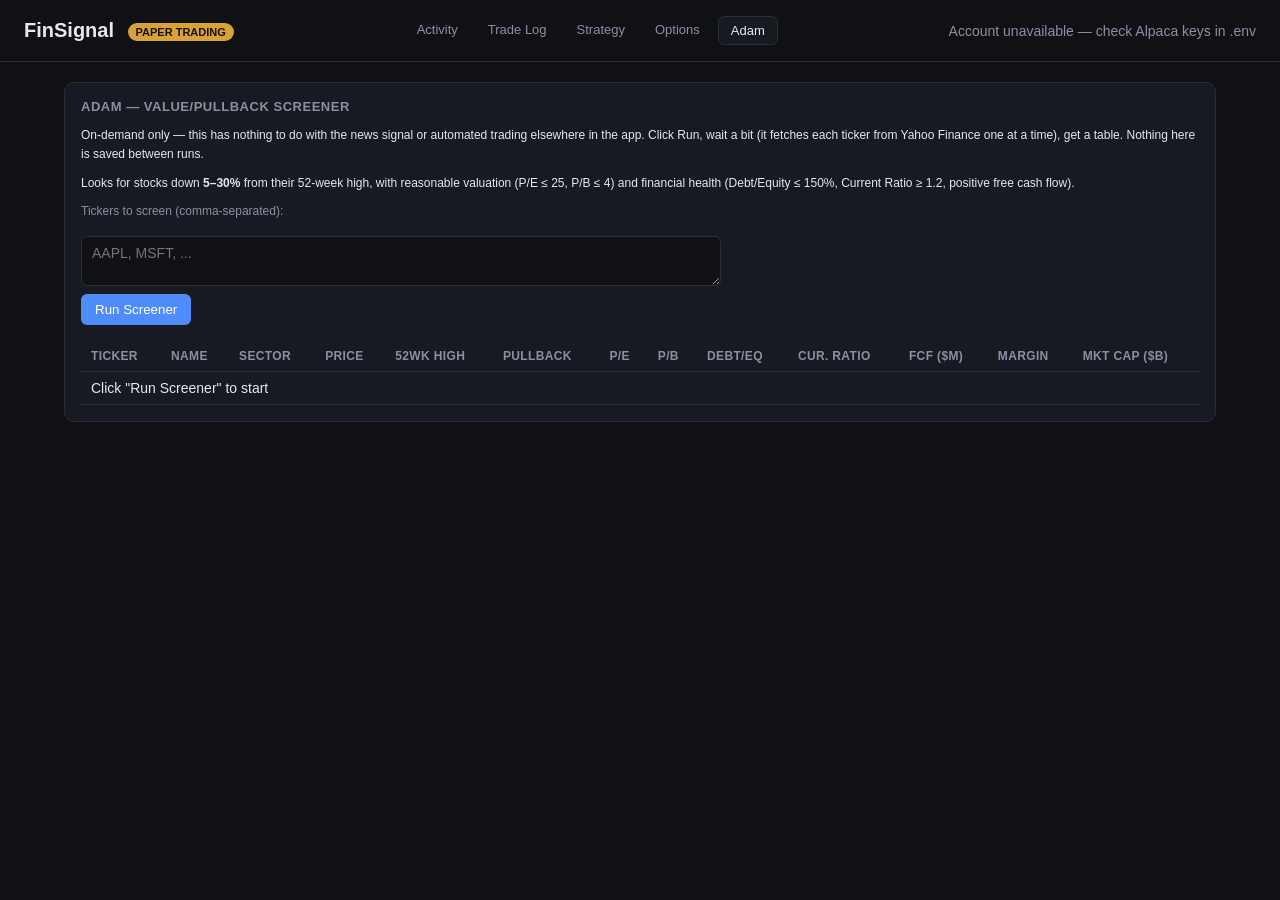
==== static/adam.html @ 08b4f2a9 "Add Adam: on-demand value/pullback stock screener as a new tab - Ported from a script provided by th" ====
<!doctype html>
<html lang="en">
<head>
<meta charset="utf-8">
<meta name="viewport" content="width=device-width, initial-scale=1">
<title>FinSignal — Adam</title>
<link rel="stylesheet" href="/static/style.css">
</head>
<body>
<header>
  <h1>FinSignal <span class="badge">PAPER TRADING</span></h1>
  <nav class="tabs">
    <a href="/">Activity</a>
    <a href="/trades">Trade Log</a>
    <a href="/strategy">Strategy</a>
    <a href="/options">Options</a>
    <a href="/adam" class="active">Adam</a>
  </nav>
  <div id="account-summary" class="account-summary">Loading account…</div>
</header>

<main class="trades-main">
  <section>
    <h2>Adam — Value/Pullback Screener</h2>
    <p class="hint">
      On-demand only — this has nothing to do with the news signal or
      automated trading elsewhere in the app. Click Run, wait a bit (it
      fetches each ticker from Yahoo Finance one at a time), get a table.
      Nothing here is saved between runs.
    </p>
    <p class="hint">
      Looks for stocks down <strong>5–30%</strong> from their 52-week high,
      with reasonable valuation (P/E ≤ 25, P/B ≤ 4) and financial health
      (Debt/Equity ≤ 150%, Current Ratio ≥ 1.2, positive free cash flow).
    </p>

    <form id="run-form">
      <label for="tickers-input" class="hint">Tickers to screen (comma-separated):</label>
      <textarea id="tickers-input" rows="2" placeholder="Loading your watchlist…"></textarea>
      <button type="submit" id="run-btn">Run Screener</button>
    </form>

    <div id="status" class="hint"></div>

    <div class="table-scroll">
      <table id="adam-table">
        <thead>
          <tr>
            <th>Ticker</th>
            <th>Name</th>
            <th>Sector</th>
            <th>Price</th>
            <th>52wk High</th>
            <th>Pullback</th>
            <th>P/E</th>
            <th>P/B</th>
            <th>Debt/Eq</th>
            <th>Cur. Ratio</th>
            <th>FCF ($M)</th>
            <th>Margin</th>
            <th>Mkt Cap ($B)</th>
          </tr>
        </thead>
        <tbody id="adam-body">
          <tr><td colspan="13" class="meta">Click "Run Screener" to start</td></tr>
        </tbody>
      </table>
    </div>
  </section>
</main>

<script src="/static/adam.js"></script>
</body>
</html>
---- static/style.css ----
:root {
  color-scheme: dark;
  --bg: #0f1115;
  --panel: #171a21;
  --border: #2a2e38;
  --text: #e6e8ee;
  --muted: #8a90a0;
  --green: #33c17a;
  --red: #e05a5a;
  --amber: #d8a13a;
  --accent: #4f8cff;
}

* { box-sizing: border-box; }

body {
  margin: 0;
  font-family: -apple-system, "Segoe UI", Roboto, sans-serif;
  background: var(--bg);
  color: var(--text);
}

header {
  display: flex;
  align-items: center;
  justify-content: space-between;
  padding: 16px 24px;
  border-bottom: 1px solid var(--border);
  flex-wrap: wrap;
  gap: 8px;
}

header h1 { margin: 0; font-size: 20px; }

.badge {
  font-size: 11px;
  background: var(--amber);
  color: #1a1400;
  padding: 3px 8px;
  border-radius: 999px;
  margin-left: 8px;
  vertical-align: middle;
  font-weight: 600;
}

.account-summary { font-size: 14px; color: var(--muted); display: flex; gap: 16px; flex-wrap: wrap; align-items: center; }
.account-summary b { color: var(--text); }

.pl-badge {
  padding: 3px 10px;
  border-radius: 999px;
  border: 1px solid var(--border);
  font-weight: 500;
}
.pl-badge.pl-up { color: var(--green); border-color: var(--green); background: rgba(51,193,122,.12); }
.pl-badge.pl-down { color: var(--red); border-color: var(--red); background: rgba(224,90,90,.12); }
.pl-badge b { color: inherit; }

.tabs { display: flex; gap: 6px; }
.tabs a {
  color: var(--muted);
  text-decoration: none;
  font-size: 13px;
  padding: 6px 12px;
  border-radius: 6px;
}
.tabs a:hover { color: var(--text); background: var(--panel); }
.tabs a.active { color: var(--text); background: var(--panel); border: 1px solid var(--border); }

main {
  display: grid;
  grid-template-columns: 1fr 320px;
  gap: 20px;
  padding: 20px 24px;
  max-width: 1200px;
  margin: 0 auto;
}

section {
  background: var(--panel);
  border: 1px solid var(--border);
  border-radius: 10px;
  padding: 16px;
  margin-bottom: 16px;
}

h2 { margin: 0 0 12px; font-size: 13px; text-transform: uppercase; letter-spacing: .04em; color: var(--muted); }

.hint { font-size: 12px; color: var(--muted); margin: 0 0 10px; }

.card {
  border: 1px solid var(--border);
  border-radius: 8px;
  padding: 12px;
  margin-bottom: 10px;
  animation: fadein .3s ease;
}
@keyframes fadein { from { opacity: 0; transform: translateY(-4px); } to { opacity: 1; transform: none; } }

.card .headline { font-weight: 600; margin-bottom: 4px; }
.card .headline a, #trades-table a, #options-trades-table a {
  color: inherit;
  text-decoration: none;
  border-bottom: 1px dotted var(--muted);
}
.card .headline a:hover, #trades-table a:hover, #options-trades-table a:hover {
  color: var(--accent);
  border-bottom-color: var(--accent);
}
.card .meta { font-size: 12px; color: var(--muted); margin-bottom: 8px; }
.card .verdicts { display: flex; flex-wrap: wrap; gap: 6px; }

.pill {
  font-size: 12px;
  padding: 3px 8px;
  border-radius: 999px;
  border: 1px solid var(--border);
  white-space: nowrap;
}
.pill.buy, .pill.bought { background: rgba(51,193,122,.15); color: var(--green); border-color: var(--green); }
.pill.sell, .pill.sold { background: rgba(224,90,90,.15); color: var(--red); border-color: var(--red); }
.pill.hold, .pill.skipped_hold, .pill.skipped_low_confidence,
.pill.skipped_cooldown, .pill.skipped_no_position,
.pill.expiration_close, .pill.skipped_no_contract, .pill.skipped_no_price {
  background: rgba(138,144,160,.12); color: var(--muted);
}
.pill.error { background: rgba(224,90,90,.25); color: var(--red); }
.pill.skipped_not_tradable, .pill.skipped_illiquid, .pill.skipped_too_expensive {
  background: rgba(216,161,58,.15); color: var(--amber); border-color: var(--amber);
}
.pill.profit_take { background: rgba(216,161,58,.15); color: var(--amber); border-color: var(--amber); }

.pill.fill-filled { background: rgba(51,193,122,.15); color: var(--green); border-color: var(--green); }
.pill.fill-partially_filled { background: rgba(216,161,58,.15); color: var(--amber); border-color: var(--amber); }
.pill.fill-pending { background: rgba(138,144,160,.12); color: var(--muted); }
.pill.fill-canceled { background: rgba(224,90,90,.15); color: var(--red); border-color: var(--red); }

.positions-row {
  display: flex;
  justify-content: space-between;
  padding: 6px 0;
  border-bottom: 1px solid var(--border);
  font-size: 14px;
}

#watchlist-form { display: flex; gap: 6px; margin-bottom: 10px; }
#watchlist-form input {
  flex: 1;
  background: var(--bg);
  border: 1px solid var(--border);
  color: var(--text);
  border-radius: 6px;
  padding: 6px 8px;
}
#watchlist-form button, #watchlist-list button {
  background: var(--accent);
  border: none;
  color: white;
  border-radius: 6px;
  padding: 6px 10px;
  cursor: pointer;
}
#watchlist-list { list-style: none; padding: 0; margin: 0; }
#watchlist-list li { display: flex; justify-content: space-between; align-items: center; padding: 4px 0; font-size: 14px; }
#watchlist-list button { background: var(--red); padding: 2px 8px; font-size: 12px; }

.toggle { display: flex; align-items: center; gap: 8px; font-size: 14px; color: var(--muted); }

@media (max-width: 860px) {
  main { grid-template-columns: 1fr; }
}

/* --- Trade Log page --- */
.trades-main {
  display: block;
  max-width: 1200px;
  margin: 0 auto;
  padding: 20px 24px;
}
.trades-panel { margin-bottom: 0; }
.trades-header {
  display: flex;
  align-items: center;
  justify-content: space-between;
  margin-bottom: 12px;
}
.trades-header h2 { margin: 0; }

.table-scroll { overflow-x: auto; }

#trades-table, #positions-table, #options-trades-table, #adam-table {
  width: 100%; border-collapse: collapse; font-size: 14px;
}
#trades-table th, #trades-table td,
#positions-table th, #positions-table td,
#options-trades-table th, #options-trades-table td,
#adam-table th, #adam-table td {
  text-align: left;
  padding: 8px 10px;
  border-bottom: 1px solid var(--border);
  white-space: nowrap;
}
#trades-table td.why, #options-trades-table td.why { white-space: normal; color: var(--muted); min-width: 280px; }
#trades-table td.why em, #options-trades-table td.why em { color: var(--text); font-style: normal; }
#trades-table th, #positions-table th, #options-trades-table th, #adam-table th {
  color: var(--muted); font-size: 12px; text-transform: uppercase; letter-spacing: .03em;
}
#trades-table tbody tr:hover, #positions-table tbody tr:hover,
#options-trades-table tbody tr:hover, #adam-table tbody tr:hover {
  background: rgba(255,255,255,.02);
}

#run-form { display: flex; flex-direction: column; gap: 8px; margin: 10px 0 16px; max-width: 640px; }
#run-form textarea {
  background: var(--bg);
  border: 1px solid var(--border);
  color: var(--text);
  border-radius: 6px;
  padding: 8px 10px;
  font-family: inherit;
  font-size: 14px;
  resize: vertical;
}
#run-form button {
  background: var(--accent);
  border: none;
  color: white;
  border-radius: 6px;
  padding: 8px 14px;
  cursor: pointer;
  align-self: flex-start;
}
#run-form button:disabled { opacity: .6; cursor: default; }

/* --- Strategy page --- */
.trades-main p, .trades-main ul { line-height: 1.6; color: var(--text); }
.trades-main ul { padding-left: 20px; }
.trades-main li { margin-bottom: 6px; }
.trades-main code {
  background: var(--bg);
  border: 1px solid var(--border);
  border-radius: 4px;
  padding: 1px 6px;
  font-size: 13px;
}
#tiers-table { width: 100%; border-collapse: collapse; font-size: 14px; margin-top: 10px; }
#tiers-table th, #tiers-table td {
  text-align: left;
  padding: 8px 10px;
  border-bottom: 1px solid var(--border);
}
#tiers-table th { color: var(--muted); font-size: 12px; text-transform: uppercase; letter-spacing: .03em; }
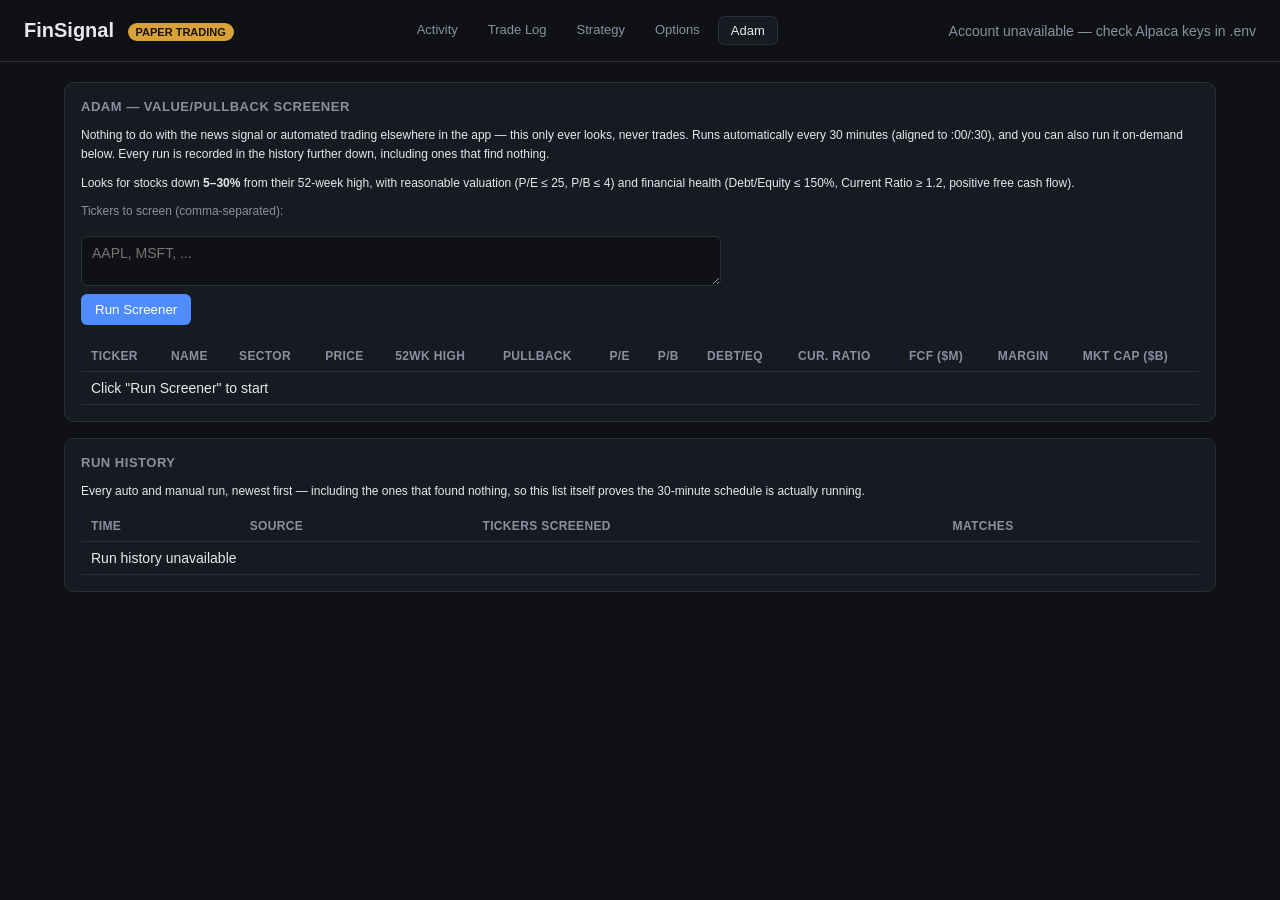
==== commit 01fb0dba: "Auto-run Adam every 30 min (aligned to :00/:30), record full run history Every run (auto or manual, " ====
--- a/static/adam.html
+++ b/static/adam.html
@@ -23,10 +23,11 @@
   <section>
     <h2>Adam — Value/Pullback Screener</h2>
     <p class="hint">
-      On-demand only — this has nothing to do with the news signal or
-      automated trading elsewhere in the app. Click Run, wait a bit (it
-      fetches each ticker from Yahoo Finance one at a time), get a table.
-      Nothing here is saved between runs.
+      Nothing to do with the news signal or automated trading elsewhere in
+      the app — this only ever looks, never trades. Runs automatically
+      every 30 minutes (aligned to :00/:30), and you can also run it
+      on-demand below. Every run is recorded in the history further down,
+      including ones that find nothing.
     </p>
     <p class="hint">
       Looks for stocks down <strong>5–30%</strong> from their 52-week high,
@@ -67,6 +68,32 @@
       </table>
     </div>
   </section>
+
+  <section class="trades-panel">
+    <div class="trades-header">
+      <h2>Run History</h2>
+    </div>
+    <p class="hint">
+      Every auto and manual run, newest first — including the ones that
+      found nothing, so this list itself proves the 30-minute schedule is
+      actually running.
+    </p>
+    <div class="table-scroll">
+      <table id="adam-runs-table">
+        <thead>
+          <tr>
+            <th>Time</th>
+            <th>Source</th>
+            <th>Tickers Screened</th>
+            <th>Matches</th>
+          </tr>
+        </thead>
+        <tbody id="adam-runs-body">
+          <tr><td colspan="4" class="meta">Loading…</td></tr>
+        </tbody>
+      </table>
+    </div>
+  </section>
 </main>
 
 <script src="/static/adam.js"></script>
--- a/static/style.css
+++ b/static/style.css
@@ -56,6 +56,9 @@
 .pl-badge.pl-down { color: var(--red); border-color: var(--red); background: rgba(224,90,90,.12); }
 .pl-badge b { color: inherit; }
 
+.pl-summary { margin-bottom: 10px; }
+.pl-summary-line { font-size: 13px; font-weight: 500; }
+
 .tabs { display: flex; gap: 6px; }
 .tabs a {
   color: var(--muted);
@@ -183,18 +186,31 @@
   align-items: center;
   justify-content: space-between;
   margin-bottom: 12px;
+  flex-wrap: wrap;
+  gap: 10px;
 }
 .trades-header h2 { margin: 0; }
+.trades-header-controls { display: flex; align-items: center; gap: 12px; flex-wrap: wrap; }
+#symbol-filter {
+  background: var(--bg);
+  border: 1px solid var(--border);
+  color: var(--text);
+  border-radius: 6px;
+  padding: 6px 10px;
+  font-size: 14px;
+  width: 160px;
+}
 
 .table-scroll { overflow-x: auto; }
 
-#trades-table, #positions-table, #options-trades-table, #adam-table {
+#trades-table, #positions-table, #options-trades-table, #adam-table, #adam-runs-table {
   width: 100%; border-collapse: collapse; font-size: 14px;
 }
 #trades-table th, #trades-table td,
 #positions-table th, #positions-table td,
 #options-trades-table th, #options-trades-table td,
-#adam-table th, #adam-table td {
+#adam-table th, #adam-table td,
+#adam-runs-table th, #adam-runs-table td {
   text-align: left;
   padding: 8px 10px;
   border-bottom: 1px solid var(--border);
@@ -202,11 +218,12 @@
 }
 #trades-table td.why, #options-trades-table td.why { white-space: normal; color: var(--muted); min-width: 280px; }
 #trades-table td.why em, #options-trades-table td.why em { color: var(--text); font-style: normal; }
-#trades-table th, #positions-table th, #options-trades-table th, #adam-table th {
+#adam-runs-table td:last-child { white-space: normal; }
+#trades-table th, #positions-table th, #options-trades-table th, #adam-table th, #adam-runs-table th {
   color: var(--muted); font-size: 12px; text-transform: uppercase; letter-spacing: .03em;
 }
 #trades-table tbody tr:hover, #positions-table tbody tr:hover,
-#options-trades-table tbody tr:hover, #adam-table tbody tr:hover {
+#options-trades-table tbody tr:hover, #adam-table tbody tr:hover, #adam-runs-table tbody tr:hover {
   background: rgba(255,255,255,.02);
 }
 
